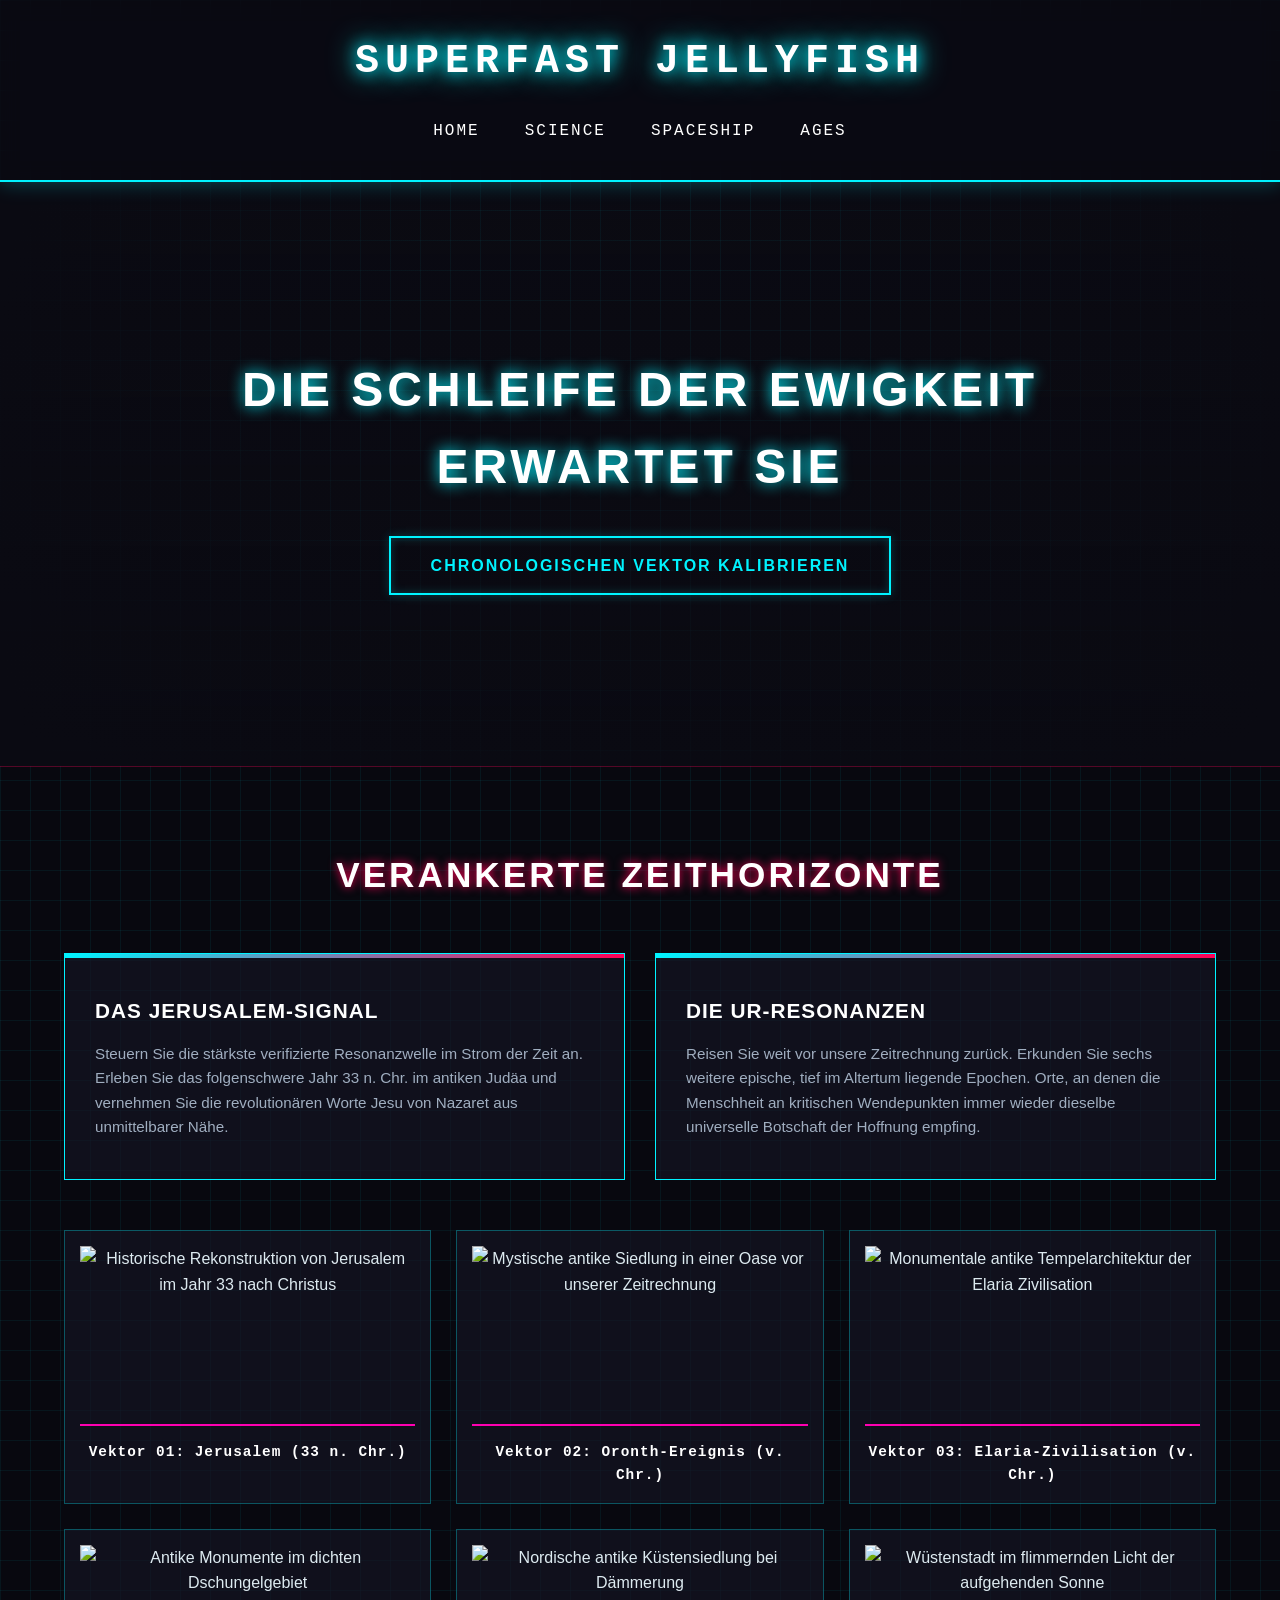
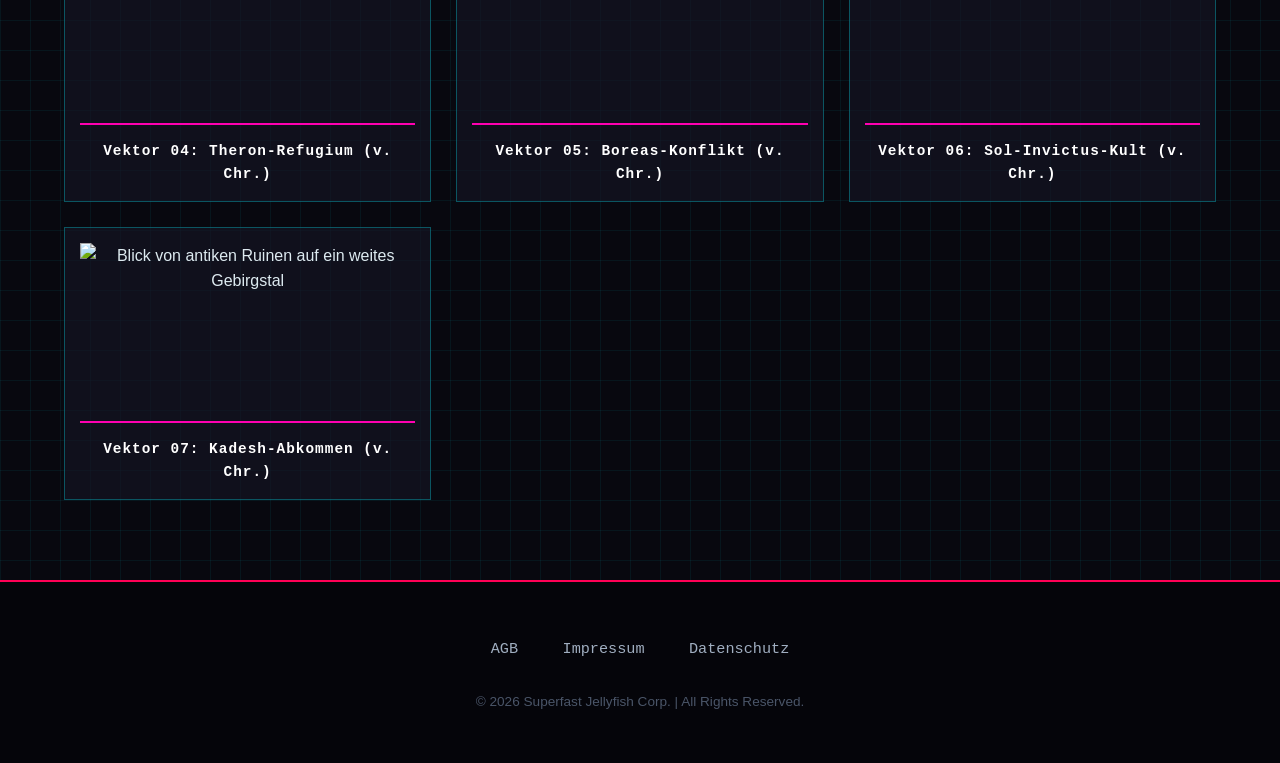
==== index.html @ eec28d20 "SuperfastJellyfish" ====
<!doctype html>
<html lang="de">
  <head>
    <meta charset="UTF-8" />
    <meta name="viewport" content="width=device-width, initial-scale=1.0" />
    <meta
      name="description"
      content="Superfast Jellyfish Corp. - Organische Zeitreisen durch Chrono-Kybernetik und biologische Raumschiff-Zucht."
    />
    <title>Superfast Jellyfish - Organic Temporal Travel</title>
    <style>
      /* --- GLOBAL STYLES & TRON-FUTURE MATRIX --- */
      :root {
        --neon-cyan: #00f3ff;
        --neon-pink: #ff0055;
        --dark-void: #0a0a12;
        --grid-line: rgba(0, 243, 255, 0.1);
        --text-gray: #a0aec0;
        --text-light: #e2e8f0;
      }

      * {
        box-sizing: border-box;
        margin: 0;
        padding: 0;
      }

      body {
        background-color: var(--dark-void);
        background-image:
          linear-gradient(var(--grid-line) 1px, transparent 1px),
          linear-gradient(90deg, var(--grid-line) 1px, transparent 1px);
        background-size: 30px 30px;
        color: var(--text-light);
        overflow-x: hidden;
        font-family: "Segoe UI", Tahoma, Geneva, Verdana, sans-serif;
        line-height: 1.6;
      }

      /* --- SEMANTIC HEADER --- */
      .main-header {
        background-color: rgba(10, 10, 18, 0.85);
        backdrop-filter: blur(10px);
        border-bottom: 2px solid var(--neon-cyan);
        box-shadow: 0 0 20px rgba(0, 243, 255, 0.3);
        padding: 30px 5%;
        display: flex;
        flex-direction: column;
        align-items: center;
        gap: 20px;
        position: sticky;
        top: 0;
        z-index: 100;
      }

      .logo {
        color: #fff;
        text-shadow:
          0 0 15px var(--neon-cyan),
          0 0 30px var(--neon-cyan);
        font-family: "Courier New", monospace;
        letter-spacing: 6px;
        font-size: 2.5rem;
        font-weight: 900;
        text-align: center;
      }

      .nav-bar {
        display: flex;
        justify-content: center;
        flex-wrap: wrap;
        gap: 15px;
      }

      .nav-bar a {
        position: relative;
        font-family: "Courier New", monospace;
        text-transform: uppercase;
        letter-spacing: 2px;
        font-size: 1rem;
        transition:
          color 0.3s,
          text-shadow 0.3s;
        margin: 5px 15px;
        text-decoration: none;
        color: #fff;
      }

      .nav-bar a:hover {
        color: var(--neon-pink);
        text-shadow: 0 0 8px var(--neon-pink);
      }

      .nav-bar a::after {
        content: "";
        position: absolute;
        width: 0;
        height: 2px;
        bottom: -5px;
        left: 0;
        background-color: var(--neon-pink);
        transition: width 0.3s;
      }

      .nav-bar a:hover::after {
        width: 100%;
      }

      /* --- HERO SECTION WITH SPACESHIP BACKGROUND --- */
      .hero {
        background:
          linear-gradient(rgba(10, 10, 18, 0.5), rgba(10, 10, 18, 0.9)),
          url("spaceship.png") no-repeat center center/cover;
        min-height: 65vh;
        border-bottom: 1px solid rgba(255, 0, 85, 0.3);
        position: relative;
        display: flex;
        flex-direction: column;
        justify-content: center;
        align-items: center;
        padding: 40px 20px;
        text-align: center;
      }

      .hero::before {
        content: "";
        position: absolute;
        top: 0;
        left: 0;
        right: 0;
        bottom: 0;
        background: radial-gradient(
          circle,
          transparent 40%,
          var(--dark-void) 95%
        );
        pointer-events: none;
      }

      .hero h1 {
        font-size: clamp(1.8rem, 5vw, 3rem);
        text-transform: uppercase;
        letter-spacing: 4px;
        color: #fff;
        text-shadow: 0 0 15px var(--neon-cyan);
        margin-bottom: 30px;
        max-width: 900px;
        z-index: 1;
      }

      .btn {
        background: transparent;
        color: var(--neon-cyan);
        border: 2px solid var(--neon-cyan);
        box-shadow:
          0 0 10px rgba(0, 243, 255, 0.2),
          inset 0 0 10px rgba(0, 243, 255, 0.2);
        padding: 15px 40px;
        font-weight: bold;
        text-transform: uppercase;
        letter-spacing: 2px;
        transition: all 0.4s ease;
        text-decoration: none;
        z-index: 1;
      }

      .btn:hover {
        background-color: var(--neon-cyan);
        color: var(--dark-void);
        box-shadow: 0 0 35px var(--neon-cyan);
        transform: scale(1.05);
      }

      /* --- RESPONSIVE GRIDS --- */
      .content-section {
        padding: 80px 5%;
        max-width: 1400px;
        margin: 0 auto;
        text-align: center;
      }

      .section-title {
        font-size: clamp(1.5rem, 4vw, 2.2rem);
        text-transform: uppercase;
        letter-spacing: 3px;
        color: #fff;
        text-shadow: 0 0 10px var(--neon-pink);
        margin-bottom: 50px;
      }

      .card-container {
        display: grid;
        grid-template-columns: repeat(auto-fit, minmax(300px, 1fr));
        gap: 30px;
      }

      .cyber-card {
        background: rgba(20, 20, 35, 0.7);
        border: 1px solid var(--neon-cyan);
        padding: 40px 30px;
        position: relative;
        transition: all 0.3s ease;
        text-align: left;
      }

      .cyber-card::before {
        content: "";
        position: absolute;
        top: 0;
        left: 0;
        width: 100%;
        height: 4px;
        background: linear-gradient(90deg, var(--neon-cyan), var(--neon-pink));
      }

      .cyber-card:hover {
        transform: translateY(-5px);
        box-shadow: 0 0 25px rgba(0, 243, 255, 0.4);
        border-color: var(--neon-pink);
      }

      .cyber-card h3 {
        color: #fff;
        margin-bottom: 15px;
        font-size: 1.3rem;
        letter-spacing: 1px;
        text-transform: uppercase;
      }

      .cyber-card p {
        color: var(--text-gray);
        font-size: 0.95rem;
      }

      /* --- GALLERY MULTI-GRID --- */
      .gallery-grid {
        display: grid;
        grid-template-columns: repeat(auto-fit, minmax(280px, 1fr));
        gap: 25px;
        margin-top: 50px;
      }

      .gallery-item {
        background: rgba(20, 20, 35, 0.7);
        border: 1px solid rgba(0, 243, 255, 0.3);
        padding: 15px;
        transition: all 0.3s;
      }

      .gallery-item:hover {
        border-color: var(--neon-cyan);
        box-shadow: 0 0 20px rgba(0, 243, 255, 0.3);
      }

      .gallery-item img {
        width: 100%;
        height: 180px;
        object-fit: cover;
        display: block;
        border-bottom: 2px solid var(--neon-pink);
        filter: hue-rotate(340deg) saturate(1.3);
      }

      .gallery-item figcaption {
        margin-top: 15px;
        font-weight: bold;
        font-family: "Courier New", monospace;
        letter-spacing: 1px;
        color: #fff;
        font-size: 0.9rem;
      }

      /* --- FOOTER --- */
      .main-footer {
        background-color: #05050a;
        border-top: 2px solid var(--neon-pink);
        padding: 50px 5%;
        text-align: center;
      }

      .footer-links {
        margin-bottom: 25px;
      }

      .footer-links a {
        color: var(--text-gray);
        text-decoration: none;
        margin: 5px 20px;
        display: inline-block;
        font-size: 0.95rem;
        font-family: "Courier New", monospace;
        transition: color 0.3s;
      }

      .footer-links a:hover {
        color: var(--neon-cyan);
        text-shadow: 0 0 5px var(--neon-cyan);
      }

      .main-footer p {
        color: #4a5568;
        font-size: 0.85rem;
      }

      @media (max-width: 768px) {
        .logo {
          font-size: 1.8rem;
          letter-spacing: 3px;
        }
        .main-header {
          padding: 20px 3%;
        }
        .content-section {
          padding: 50px 3%;
        }
      }
    </style>
  </head>
  <body>
    <header class="main-header">
      <div class="logo" role="banner">SUPERFAST JELLYFISH</div>
      <nav class="nav-bar" aria-label="Hauptnavigation">
        <a href="index.html#home">Home</a>
        <a href="science.html">Science</a>
        <a href="qualle.html">Spaceship</a>
        <a href="index.html#ages">Ages</a>
      </nav>
    </header>

    <main>
      <section id="home" class="hero" aria-label="Willkommensbereich">
        <h1>Die Schleife der Ewigkeit erwartet Sie</h1>
        <a href="time.html" class="btn">Chronologischen Vektor kalibrieren</a>
      </section>

      <section
        id="ages"
        class="content-section"
        style="background: rgba(5, 5, 10, 0.4)"
        aria-labelledby="ages-title"
      >
        <h2 id="ages-title" class="section-title">Verankerte Zeithorizonte</h2>
        <div class="card-container">
          <article class="cyber-card">
            <h3>Das Jerusalem-Signal</h3>
            <p>
              Steuern Sie die stärkste verifizierte Resonanzwelle im Strom der
              Zeit an. Erleben Sie das folgenschwere Jahr 33 n. Chr. im antiken
              Judäa und vernehmen Sie die revolutionären Worte Jesu von Nazaret
              aus unmittelbarer Nähe.
            </p>
          </article>
          <article class="cyber-card">
            <h3>Die Ur-Resonanzen</h3>
            <p>
              Reisen Sie weit vor unsere Zeitrechnung zurück. Erkunden Sie sechs
              weitere epische, tief im Altertum liegende Epochen. Orte, an denen
              die Menschheit an kritischen Wendepunkten immer wieder dieselbe
              universelle Botschaft der Hoffnung empfing.
            </p>
          </article>
        </div>

        <div class="gallery-grid">
          <figure class="gallery-item">
            <img
              src="https://picsum.photos/id/1015/400/250"
              alt="Historische Rekonstruktion von Jerusalem im Jahr 33 nach Christus"
            />
            <figcaption>Vektor 01: Jerusalem (33 n. Chr.)</figcaption>
          </figure>
          <figure class="gallery-item">
            <img
              src="https://picsum.photos/id/1016/400/250"
              alt="Mystische antike Siedlung in einer Oase vor unserer Zeitrechnung"
            />
            <figcaption>Vektor 02: Oronth-Ereignis (v. Chr.)</figcaption>
          </figure>
          <figure class="gallery-item">
            <img
              src="https://picsum.photos/id/1043/400/250"
              alt="Monumentale antike Tempelarchitektur der Elaria Zivilisation"
            />
            <figcaption>Vektor 03: Elaria-Zivilisation (v. Chr.)</figcaption>
          </figure>
          <figure class="gallery-item">
            <img
              src="https://picsum.photos/id/1039/400/250"
              alt="Antike Monumente im dichten Dschungelgebiet"
            />
            <figcaption>Vektor 04: Theron-Refugium (v. Chr.)</figcaption>
          </figure>
          <figure class="gallery-item">
            <img
              src="https://picsum.photos/id/1022/400/250"
              alt="Nordische antike Küstensiedlung bei Dämmerung"
            />
            <figcaption>Vektor 05: Boreas-Konflikt (v. Chr.)</figcaption>
          </figure>
          <figure class="gallery-item">
            <img
              src="https://picsum.photos/id/1019/400/250"
              alt="Wüstenstadt im flimmernden Licht der aufgehenden Sonne"
            />
            <figcaption>Vektor 06: Sol-Invictus-Kult (v. Chr.)</figcaption>
          </figure>
          <figure class="gallery-item">
            <img
              src="https://picsum.photos/id/1048/400/250"
              alt="Blick von antiken Ruinen auf ein weites Gebirgstal"
            />
            <figcaption>Vektor 07: Kadesh-Abkommen (v. Chr.)</figcaption>
          </figure>
        </div>
      </section>
    </main>

    <footer class="main-footer">
      <nav class="footer-links" aria-label="Rechtliche Hinweise">
        <a href="#agb">AGB</a>
        <a href="#impressum">Impressum</a>
        <a href="#datenschutz">Datenschutz</a>
      </nav>
      <p>&copy; 2026 Superfast Jellyfish Corp. | All Rights Reserved.</p>
    </footer>
  </body>
</html>
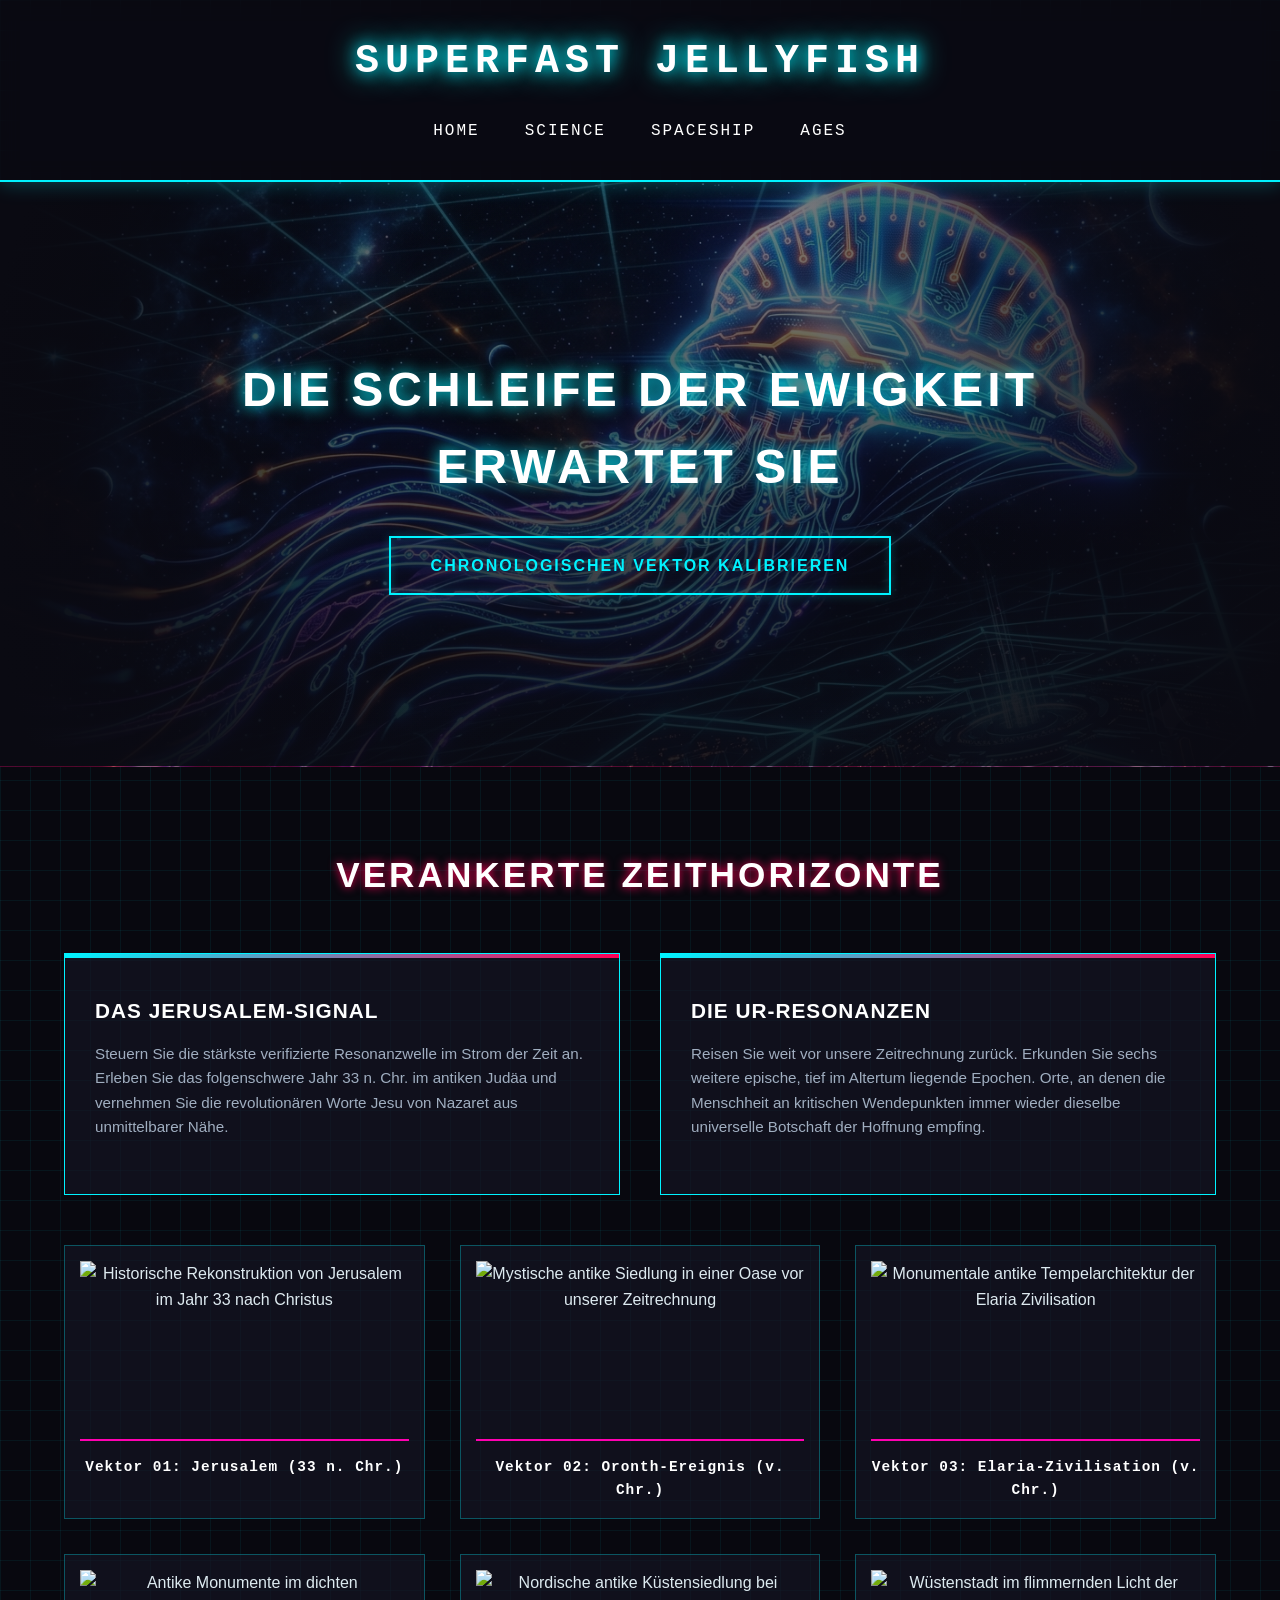
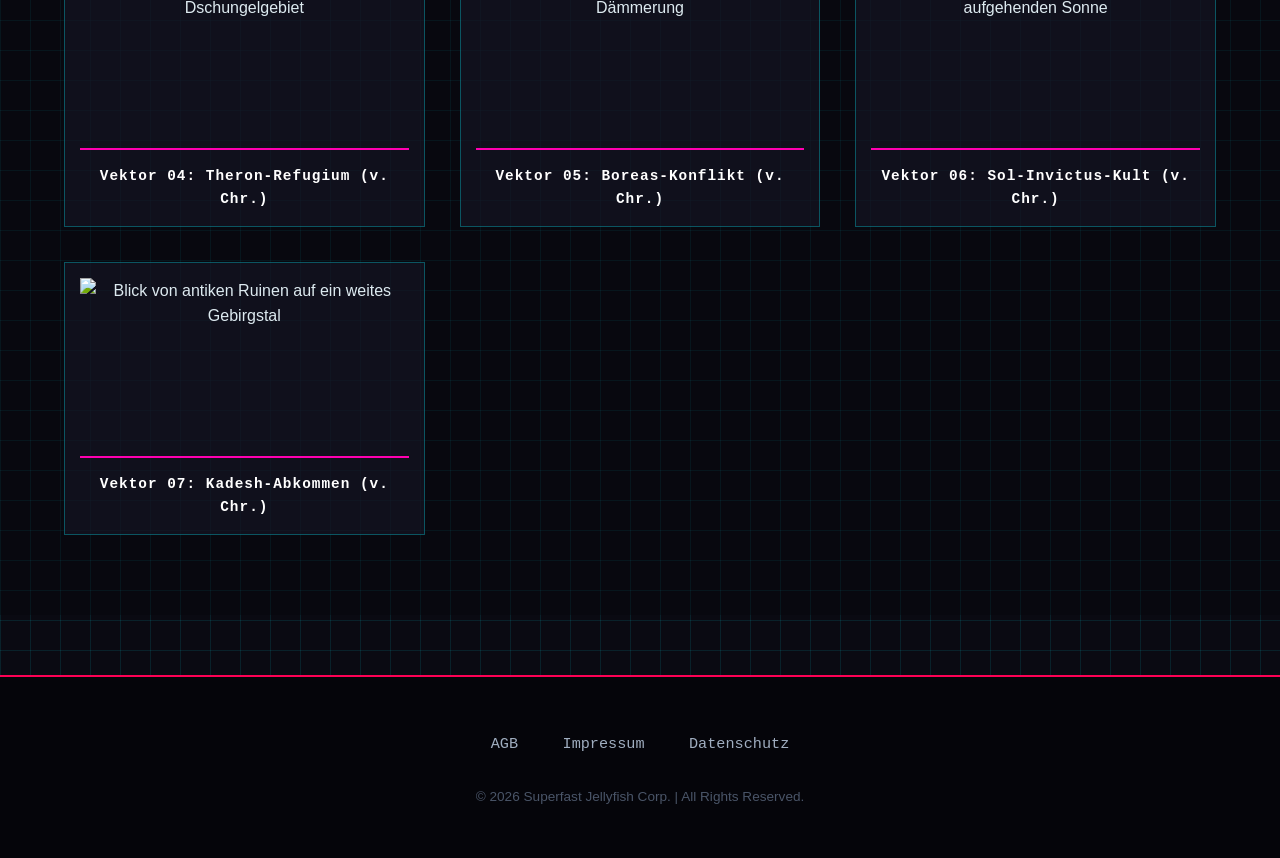
==== commit 8f86ed2e: "better" ====
--- a/index.html
+++ b/index.html
@@ -8,313 +8,7 @@
       content="Superfast Jellyfish Corp. - Organische Zeitreisen durch Chrono-Kybernetik und biologische Raumschiff-Zucht."
     />
     <title>Superfast Jellyfish - Organic Temporal Travel</title>
-    <style>
-      /* --- GLOBAL STYLES & TRON-FUTURE MATRIX --- */
-      :root {
-        --neon-cyan: #00f3ff;
-        --neon-pink: #ff0055;
-        --dark-void: #0a0a12;
-        --grid-line: rgba(0, 243, 255, 0.1);
-        --text-gray: #a0aec0;
-        --text-light: #e2e8f0;
-      }
-
-      * {
-        box-sizing: border-box;
-        margin: 0;
-        padding: 0;
-      }
-
-      body {
-        background-color: var(--dark-void);
-        background-image:
-          linear-gradient(var(--grid-line) 1px, transparent 1px),
-          linear-gradient(90deg, var(--grid-line) 1px, transparent 1px);
-        background-size: 30px 30px;
-        color: var(--text-light);
-        overflow-x: hidden;
-        font-family: "Segoe UI", Tahoma, Geneva, Verdana, sans-serif;
-        line-height: 1.6;
-      }
-
-      /* --- SEMANTIC HEADER --- */
-      .main-header {
-        background-color: rgba(10, 10, 18, 0.85);
-        backdrop-filter: blur(10px);
-        border-bottom: 2px solid var(--neon-cyan);
-        box-shadow: 0 0 20px rgba(0, 243, 255, 0.3);
-        padding: 30px 5%;
-        display: flex;
-        flex-direction: column;
-        align-items: center;
-        gap: 20px;
-        position: sticky;
-        top: 0;
-        z-index: 100;
-      }
-
-      .logo {
-        color: #fff;
-        text-shadow:
-          0 0 15px var(--neon-cyan),
-          0 0 30px var(--neon-cyan);
-        font-family: "Courier New", monospace;
-        letter-spacing: 6px;
-        font-size: 2.5rem;
-        font-weight: 900;
-        text-align: center;
-      }
-
-      .nav-bar {
-        display: flex;
-        justify-content: center;
-        flex-wrap: wrap;
-        gap: 15px;
-      }
-
-      .nav-bar a {
-        position: relative;
-        font-family: "Courier New", monospace;
-        text-transform: uppercase;
-        letter-spacing: 2px;
-        font-size: 1rem;
-        transition:
-          color 0.3s,
-          text-shadow 0.3s;
-        margin: 5px 15px;
-        text-decoration: none;
-        color: #fff;
-      }
-
-      .nav-bar a:hover {
-        color: var(--neon-pink);
-        text-shadow: 0 0 8px var(--neon-pink);
-      }
-
-      .nav-bar a::after {
-        content: "";
-        position: absolute;
-        width: 0;
-        height: 2px;
-        bottom: -5px;
-        left: 0;
-        background-color: var(--neon-pink);
-        transition: width 0.3s;
-      }
-
-      .nav-bar a:hover::after {
-        width: 100%;
-      }
-
-      /* --- HERO SECTION WITH SPACESHIP BACKGROUND --- */
-      .hero {
-        background:
-          linear-gradient(rgba(10, 10, 18, 0.5), rgba(10, 10, 18, 0.9)),
-          url("spaceship.png") no-repeat center center/cover;
-        min-height: 65vh;
-        border-bottom: 1px solid rgba(255, 0, 85, 0.3);
-        position: relative;
-        display: flex;
-        flex-direction: column;
-        justify-content: center;
-        align-items: center;
-        padding: 40px 20px;
-        text-align: center;
-      }
-
-      .hero::before {
-        content: "";
-        position: absolute;
-        top: 0;
-        left: 0;
-        right: 0;
-        bottom: 0;
-        background: radial-gradient(
-          circle,
-          transparent 40%,
-          var(--dark-void) 95%
-        );
-        pointer-events: none;
-      }
-
-      .hero h1 {
-        font-size: clamp(1.8rem, 5vw, 3rem);
-        text-transform: uppercase;
-        letter-spacing: 4px;
-        color: #fff;
-        text-shadow: 0 0 15px var(--neon-cyan);
-        margin-bottom: 30px;
-        max-width: 900px;
-        z-index: 1;
-      }
-
-      .btn {
-        background: transparent;
-        color: var(--neon-cyan);
-        border: 2px solid var(--neon-cyan);
-        box-shadow:
-          0 0 10px rgba(0, 243, 255, 0.2),
-          inset 0 0 10px rgba(0, 243, 255, 0.2);
-        padding: 15px 40px;
-        font-weight: bold;
-        text-transform: uppercase;
-        letter-spacing: 2px;
-        transition: all 0.4s ease;
-        text-decoration: none;
-        z-index: 1;
-      }
-
-      .btn:hover {
-        background-color: var(--neon-cyan);
-        color: var(--dark-void);
-        box-shadow: 0 0 35px var(--neon-cyan);
-        transform: scale(1.05);
-      }
-
-      /* --- RESPONSIVE GRIDS --- */
-      .content-section {
-        padding: 80px 5%;
-        max-width: 1400px;
-        margin: 0 auto;
-        text-align: center;
-      }
-
-      .section-title {
-        font-size: clamp(1.5rem, 4vw, 2.2rem);
-        text-transform: uppercase;
-        letter-spacing: 3px;
-        color: #fff;
-        text-shadow: 0 0 10px var(--neon-pink);
-        margin-bottom: 50px;
-      }
-
-      .card-container {
-        display: grid;
-        grid-template-columns: repeat(auto-fit, minmax(300px, 1fr));
-        gap: 30px;
-      }
-
-      .cyber-card {
-        background: rgba(20, 20, 35, 0.7);
-        border: 1px solid var(--neon-cyan);
-        padding: 40px 30px;
-        position: relative;
-        transition: all 0.3s ease;
-        text-align: left;
-      }
-
-      .cyber-card::before {
-        content: "";
-        position: absolute;
-        top: 0;
-        left: 0;
-        width: 100%;
-        height: 4px;
-        background: linear-gradient(90deg, var(--neon-cyan), var(--neon-pink));
-      }
-
-      .cyber-card:hover {
-        transform: translateY(-5px);
-        box-shadow: 0 0 25px rgba(0, 243, 255, 0.4);
-        border-color: var(--neon-pink);
-      }
-
-      .cyber-card h3 {
-        color: #fff;
-        margin-bottom: 15px;
-        font-size: 1.3rem;
-        letter-spacing: 1px;
-        text-transform: uppercase;
-      }
-
-      .cyber-card p {
-        color: var(--text-gray);
-        font-size: 0.95rem;
-      }
-
-      /* --- GALLERY MULTI-GRID --- */
-      .gallery-grid {
-        display: grid;
-        grid-template-columns: repeat(auto-fit, minmax(280px, 1fr));
-        gap: 25px;
-        margin-top: 50px;
-      }
-
-      .gallery-item {
-        background: rgba(20, 20, 35, 0.7);
-        border: 1px solid rgba(0, 243, 255, 0.3);
-        padding: 15px;
-        transition: all 0.3s;
-      }
-
-      .gallery-item:hover {
-        border-color: var(--neon-cyan);
-        box-shadow: 0 0 20px rgba(0, 243, 255, 0.3);
-      }
-
-      .gallery-item img {
-        width: 100%;
-        height: 180px;
-        object-fit: cover;
-        display: block;
-        border-bottom: 2px solid var(--neon-pink);
-        filter: hue-rotate(340deg) saturate(1.3);
-      }
-
-      .gallery-item figcaption {
-        margin-top: 15px;
-        font-weight: bold;
-        font-family: "Courier New", monospace;
-        letter-spacing: 1px;
-        color: #fff;
-        font-size: 0.9rem;
-      }
-
-      /* --- FOOTER --- */
-      .main-footer {
-        background-color: #05050a;
-        border-top: 2px solid var(--neon-pink);
-        padding: 50px 5%;
-        text-align: center;
-      }
-
-      .footer-links {
-        margin-bottom: 25px;
-      }
-
-      .footer-links a {
-        color: var(--text-gray);
-        text-decoration: none;
-        margin: 5px 20px;
-        display: inline-block;
-        font-size: 0.95rem;
-        font-family: "Courier New", monospace;
-        transition: color 0.3s;
-      }
-
-      .footer-links a:hover {
-        color: var(--neon-cyan);
-        text-shadow: 0 0 5px var(--neon-cyan);
-      }
-
-      .main-footer p {
-        color: #4a5568;
-        font-size: 0.85rem;
-      }
-
-      @media (max-width: 768px) {
-        .logo {
-          font-size: 1.8rem;
-          letter-spacing: 3px;
-        }
-        .main-header {
-          padding: 20px 3%;
-        }
-        .content-section {
-          padding: 50px 3%;
-        }
-      }
-    </style>
+    <link rel="stylesheet" href="style.css" />
   </head>
   <body>
     <header class="main-header">
@@ -323,7 +17,7 @@
         <a href="index.html#home">Home</a>
         <a href="science.html">Science</a>
         <a href="qualle.html">Spaceship</a>
-        <a href="index.html#ages">Ages</a>
+        <a href="ages.html">Ages</a>
       </nav>
     </header>
 
--- a/style.css
+++ b/style.css
@@ -0,0 +1,415 @@
+/* ==========================================================================
+   1. GLOBAL STYLES & TRON-FUTURE MATRIX
+   ========================================================================== */
+:root {
+  --neon-cyan: #00f3ff;
+  --neon-pink: #ff0055;
+  --neon-green: #39ff14;
+  --dark-void: #0a0a12;
+  --grid-line: rgba(0, 243, 255, 0.1);
+  --text-gray: #a0aec0;
+  --text-light: #e2e8f0;
+}
+
+* {
+  box-sizing: border-box;
+  margin: 0;
+  padding: 0;
+}
+
+body {
+  background-color: var(--dark-void);
+  background-image:
+    linear-gradient(var(--grid-line) 1px, transparent 1px),
+    linear-gradient(90deg, var(--grid-line) 1px, transparent 1px);
+  background-size: 30px 30px;
+  color: var(--text-light);
+  overflow-x: hidden;
+  font-family: "Segoe UI", Tahoma, Geneva, Verdana, sans-serif;
+  line-height: 1.6;
+}
+
+/* ==========================================================================
+   2. NAVIGATION & HEADER
+   ========================================================================== */
+.main-header {
+  background-color: rgba(10, 10, 18, 0.85);
+  backdrop-filter: blur(10px);
+  border-bottom: 2px solid var(--neon-cyan);
+  box-shadow: 0 0 20px rgba(0, 243, 255, 0.3);
+  padding: 30px 5%;
+  display: flex;
+  flex-direction: column;
+  align-items: center;
+  gap: 20px;
+  position: sticky;
+  top: 0;
+  z-index: 100;
+}
+
+.logo {
+  color: #fff;
+  text-shadow:
+    0 0 15px var(--neon-cyan),
+    0 0 30px var(--neon-cyan);
+  font-family: "Courier New", monospace;
+  letter-spacing: 6px;
+  font-size: 2.5rem;
+  font-weight: 900;
+  text-align: center;
+}
+
+.nav-bar {
+  display: flex;
+  justify-content: center;
+  flex-wrap: wrap;
+  gap: 15px;
+}
+
+.nav-bar a {
+  position: relative;
+  font-family: "Courier New", monospace;
+  text-transform: uppercase;
+  letter-spacing: 2px;
+  font-size: 1rem;
+  transition:
+    color 0.3s,
+    text-shadow 0.3s;
+  margin: 5px 15px;
+  text-decoration: none;
+  color: #fff;
+  z-index: 10;
+}
+
+.nav-bar a:hover {
+  color: var(--neon-pink);
+  text-shadow: 0 0 8px var(--neon-pink);
+}
+
+.nav-bar a::after {
+  content: "";
+  position: absolute;
+  width: 0;
+  height: 2px;
+  bottom: -5px;
+  left: 0;
+  background-color: var(--neon-pink);
+  transition: width 0.3s;
+}
+
+.nav-bar a:hover::after {
+  width: 100%;
+}
+
+/* ==========================================================================
+   3. HERO SECTION
+   ========================================================================== */
+.hero {
+  background:
+    linear-gradient(rgba(10, 10, 18, 0.5), rgba(10, 10, 18, 0.9)),
+    url("spaceship.png") no-repeat center center/cover;
+  min-height: 65vh;
+  border-bottom: 1px solid rgba(255, 0, 85, 0.3);
+  position: relative;
+  display: flex;
+  flex-direction: column;
+  justify-content: center;
+  align-items: center;
+  padding: 40px 20px;
+  text-align: center;
+}
+
+.hero::before {
+  content: "";
+  position: absolute;
+  top: 0;
+  left: 0;
+  right: 0;
+  bottom: 0;
+  background: radial-gradient(circle, transparent 40%, var(--dark-void) 95%);
+  pointer-events: none;
+}
+
+.hero h1 {
+  font-size: clamp(1.8rem, 5vw, 3rem);
+  text-transform: uppercase;
+  letter-spacing: 4px;
+  color: #fff;
+  text-shadow: 0 0 15px var(--neon-cyan);
+  margin-bottom: 30px;
+  max-width: 900px;
+  z-index: 1;
+}
+
+.btn,
+.btn-back,
+.launch-btn {
+  background: transparent;
+  color: var(--neon-cyan);
+  border: 2px solid var(--neon-cyan);
+  box-shadow:
+    0 0 10px rgba(0, 243, 255, 0.2),
+    inset 0 0 10px rgba(0, 243, 255, 0.2);
+  padding: 15px 40px;
+  font-weight: bold;
+  text-transform: uppercase;
+  letter-spacing: 2px;
+  transition: all 0.4s ease;
+  text-decoration: none;
+  display: inline-block;
+  cursor: pointer;
+  z-index: 1;
+}
+
+.btn:hover,
+.btn-back:hover,
+.launch-btn:hover {
+  background-color: var(--neon-cyan);
+  color: var(--dark-void);
+  box-shadow: 0 0 35px var(--neon-cyan);
+  transform: scale(1.05);
+}
+
+/* ==========================================================================
+   4. LAYOUT GRIDS
+   ========================================================================== */
+.content-section {
+  padding: 80px 5%;
+  max-width: 1400px;
+  margin: 0 auto;
+  text-align: center;
+}
+
+.section-title {
+  font-size: clamp(1.5rem, 4vw, 2.2rem);
+  text-transform: uppercase;
+  letter-spacing: 3px;
+  color: #fff;
+  text-shadow: 0 0 10px var(--neon-pink);
+  margin-bottom: 50px;
+}
+
+.card-container,
+.science-grid {
+  display: grid;
+  grid-template-columns: repeat(auto-fit, minmax(300px, 1fr));
+  gap: 40px;
+}
+
+.gallery-grid {
+  display: grid;
+  grid-template-columns: repeat(auto-fit, minmax(280px, 1fr));
+  gap: 35px;
+  margin-top: 50px;
+}
+
+/* ==========================================================================
+   5. TEXTBOXEN & FORM-PANELS (ECHTER 1.2 LUPENEFFEKT MIT GRID-OVERRIDE)
+   ========================================================================== */
+.cyber-card,
+.science-article,
+.biotech-section,
+.calibration-form {
+  background: rgba(20, 20, 35, 0.7);
+  border: 1px solid var(--neon-cyan);
+  padding: 40px 30px;
+  text-align: left;
+  position: relative;
+  transform: scale(1);
+  z-index: 1;
+  transition:
+    transform 0.3s cubic-bezier(0.25, 1, 0.5, 1),
+    box-shadow 0.3s ease,
+    border-color 0.3s ease;
+}
+
+.cyber-card::before,
+.science-article::before,
+.biotech-section::before,
+.calibration-form::before {
+  content: "";
+  position: absolute;
+  top: 0;
+  left: 0;
+  width: 100%;
+  height: 4px;
+  background: linear-gradient(90deg, var(--neon-cyan), var(--neon-pink));
+}
+
+/* Der gewollte 1.2er Zoom hebt das Element über Grid-Grenzen hinweg */
+.cyber-card:hover,
+.science-article:hover,
+.biotech-section:hover,
+.calibration-form:hover {
+  transform: scale(1.2) !important;
+  z-index: 20; /* Garantiert im Vordergrund */
+  border-color: var(--neon-pink);
+  box-shadow: 0 20px 40px rgba(255, 0, 85, 0.6);
+}
+
+.cyber-card h3,
+.science-article h2,
+.biotech-section h2,
+.calibration-form legend {
+  color: #fff;
+  margin-bottom: 15px;
+  font-size: 1.3rem;
+  letter-spacing: 1px;
+  text-transform: uppercase;
+}
+
+.cyber-card p,
+.science-article p,
+.biotech-section p {
+  color: var(--text-gray);
+  font-size: 0.95rem;
+  margin-bottom: 15px;
+}
+
+.tech-fact {
+  background: rgba(10, 10, 20, 0.6);
+  border-left: 3px solid var(--neon-green);
+  padding: 15px;
+  margin-top: 15px;
+  font-family: "Courier New", monospace;
+  font-size: 0.9rem;
+  color: var(--text-light);
+  line-height: 1.5;
+}
+
+/* ==========================================================================
+   6. BILDER-GALERIE (INNEN-ZOOM AUF 1.2)
+   ========================================================================== */
+.gallery-item {
+  background: rgba(20, 20, 35, 0.7);
+  border: 1px solid rgba(0, 243, 255, 0.3);
+  padding: 15px;
+  position: relative;
+  z-index: 1;
+  cursor: pointer;
+  overflow: hidden;
+  transition:
+    box-shadow 0.3s ease,
+    border-color 0.3s ease;
+}
+
+.gallery-item:hover {
+  border-color: var(--neon-pink);
+  box-shadow: 0 15px 35px rgba(255, 0, 85, 0.4);
+}
+
+.gallery-item img {
+  width: 100%;
+  height: 180px;
+  object-fit: cover;
+  display: block;
+  border-bottom: 2px solid var(--neon-pink);
+  filter: hue-rotate(340deg) saturate(1.3);
+  transform: scale(1);
+  transition: transform 0.3s cubic-bezier(0.25, 1, 0.5, 1);
+}
+
+.gallery-item:hover img {
+  transform: scale(1.2);
+}
+
+.gallery-item figcaption {
+  margin-top: 15px;
+  font-weight: bold;
+  font-family: "Courier New", monospace;
+  letter-spacing: 1px;
+  color: #fff;
+  font-size: 0.9rem;
+}
+
+/* ==========================================================================
+   7. FORMULARELEMENTE (TIME.HTML)
+   ========================================================================== */
+.input-group {
+  margin-bottom: 20px;
+}
+
+.input-group label {
+  display: block;
+  font-family: "Courier New", monospace;
+  color: var(--neon-cyan);
+  margin-bottom: 8px;
+}
+
+.input-group input[type="text"],
+.input-group select {
+  width: 100%;
+  padding: 12px;
+  background: rgba(10, 10, 20, 0.8);
+  border: 1px solid var(--neon-cyan);
+  color: #fff;
+  font-family: "Courier New", monospace;
+}
+
+.checkbox-grid {
+  display: grid;
+  gap: 10px;
+  margin-top: 5px;
+}
+
+.checkbox-label {
+  display: flex;
+  align-items: center;
+  gap: 10px;
+  font-family: "Courier New", monospace;
+  color: var(--text-gray);
+  cursor: pointer;
+}
+
+.launch-btn {
+  width: 100%;
+  margin-top: 20px;
+}
+
+/* ==========================================================================
+   8. FOOTER & RESPONSIVENESS
+   ========================================================================== */
+.main-footer {
+  background-color: #05050a;
+  border-top: 2px solid var(--neon-pink);
+  padding: 50px 5%;
+  text-align: center;
+  margin-top: 60px;
+}
+
+.footer-links {
+  margin-bottom: 25px;
+}
+
+.footer-links a {
+  color: var(--text-gray);
+  text-decoration: none;
+  margin: 5px 20px;
+  display: inline-block;
+  font-size: 0.95rem;
+  font-family: "Courier New", monospace;
+  transition: color 0.3s;
+}
+
+.footer-links a:hover {
+  color: var(--neon-cyan);
+  text-shadow: 0 0 5px var(--neon-cyan);
+}
+
+.main-footer p {
+  color: #4a5568;
+  font-size: 0.85rem;
+}
+
+@media (max-width: 768px) {
+  .logo {
+    font-size: 1.8rem;
+    letter-spacing: 3px;
+  }
+  .main-header {
+    padding: 20px 3%;
+  }
+  .content-section {
+    padding: 50px 3%;
+  }
+}
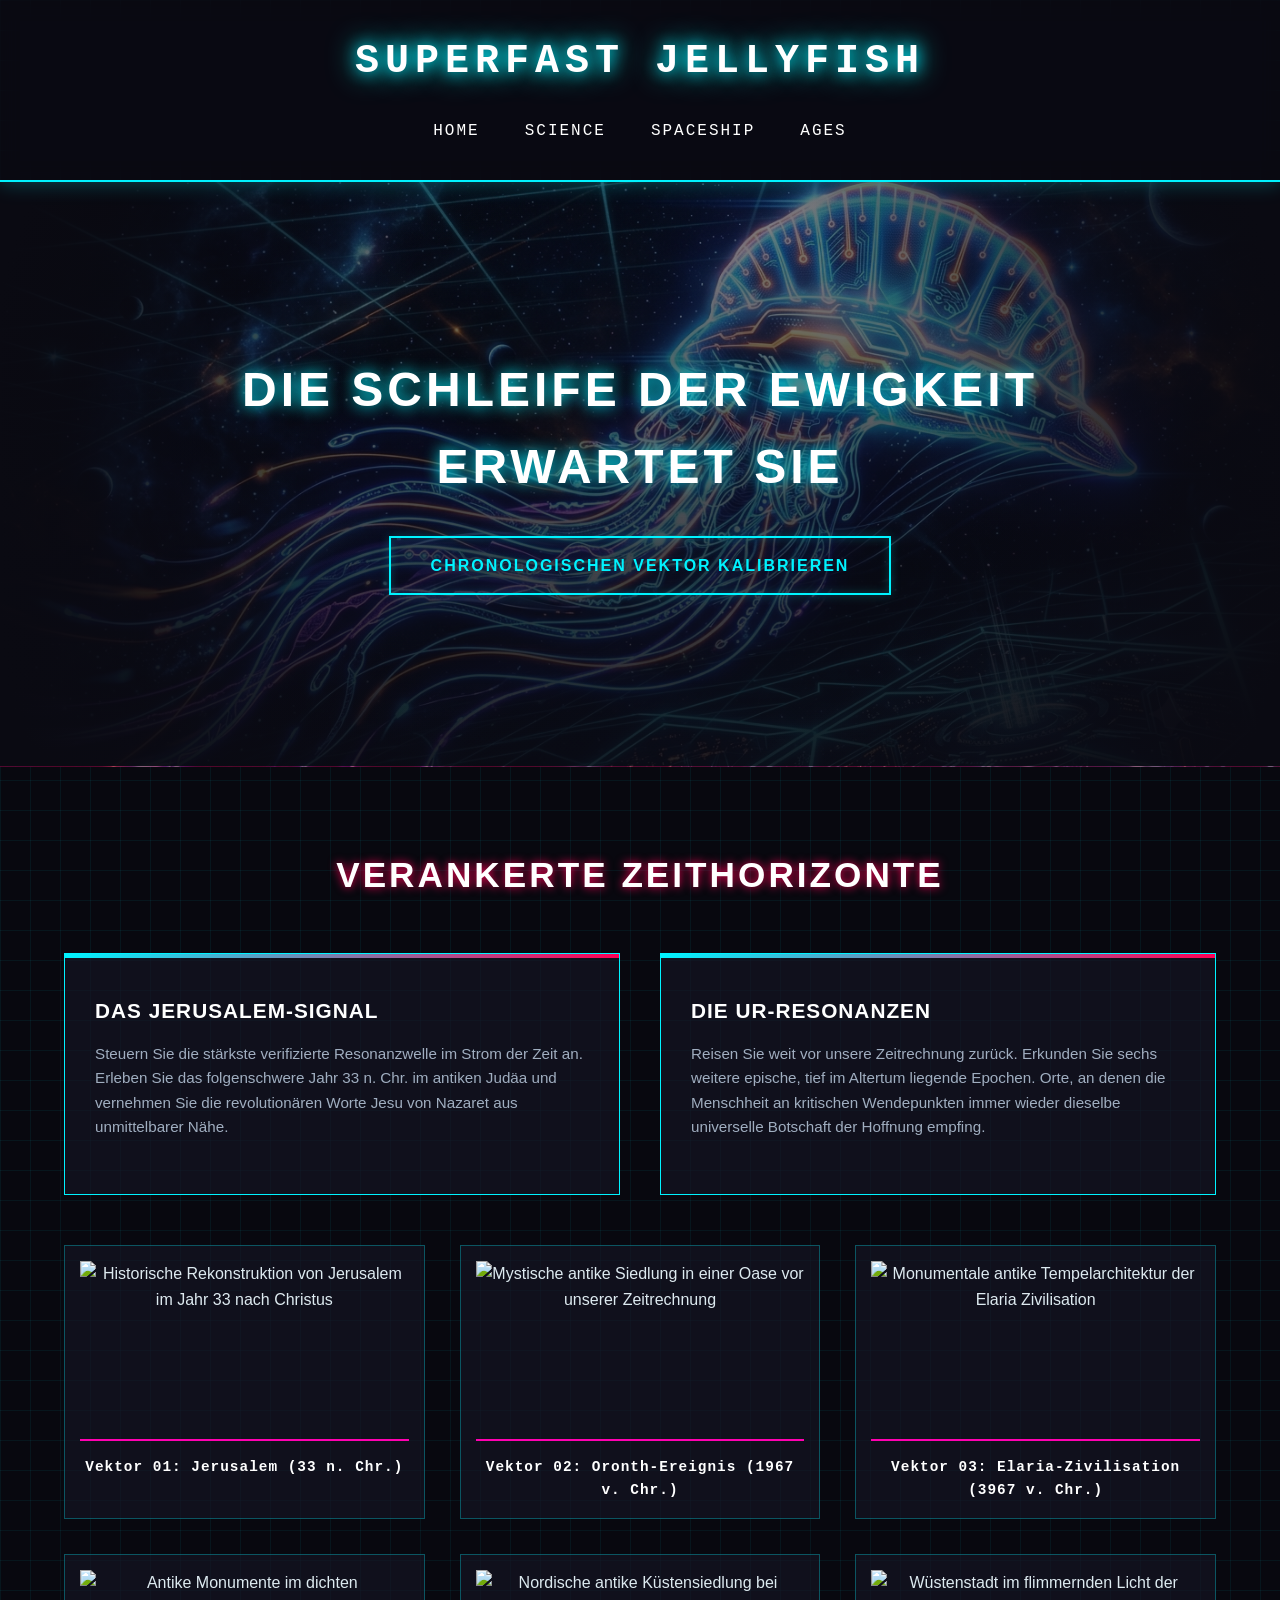
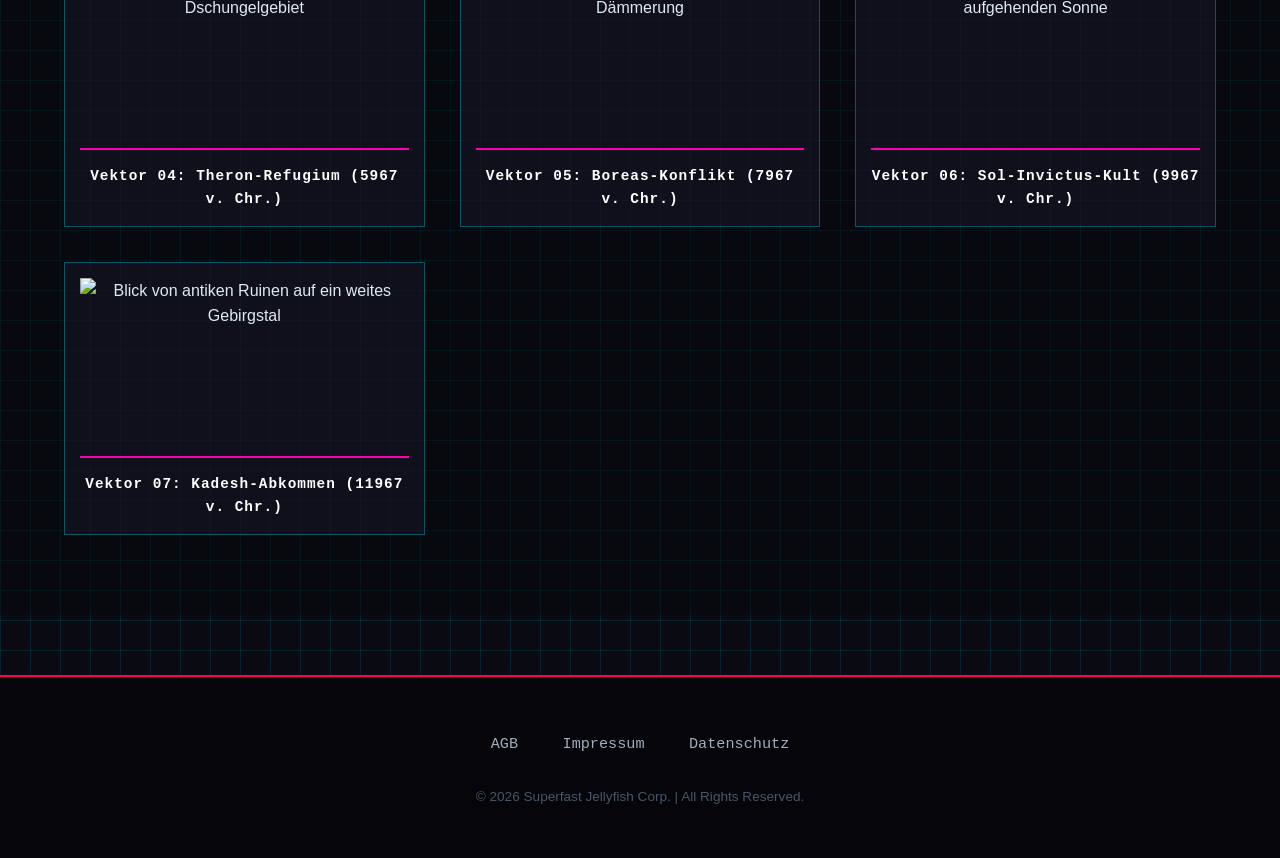
==== commit 9c71b439: "Landing page angepasst" ====
--- a/index.html
+++ b/index.html
@@ -68,42 +68,44 @@
               src="https://picsum.photos/id/1016/400/250"
               alt="Mystische antike Siedlung in einer Oase vor unserer Zeitrechnung"
             />
-            <figcaption>Vektor 02: Oronth-Ereignis (v. Chr.)</figcaption>
+            <figcaption>Vektor 02: Oronth-Ereignis (1967 v. Chr.)</figcaption>
           </figure>
           <figure class="gallery-item">
             <img
               src="https://picsum.photos/id/1043/400/250"
               alt="Monumentale antike Tempelarchitektur der Elaria Zivilisation"
             />
-            <figcaption>Vektor 03: Elaria-Zivilisation (v. Chr.)</figcaption>
+            <figcaption>
+              Vektor 03: Elaria-Zivilisation (3967 v. Chr.)
+            </figcaption>
           </figure>
           <figure class="gallery-item">
             <img
               src="https://picsum.photos/id/1039/400/250"
               alt="Antike Monumente im dichten Dschungelgebiet"
             />
-            <figcaption>Vektor 04: Theron-Refugium (v. Chr.)</figcaption>
+            <figcaption>Vektor 04: Theron-Refugium (5967 v. Chr.)</figcaption>
           </figure>
           <figure class="gallery-item">
             <img
               src="https://picsum.photos/id/1022/400/250"
               alt="Nordische antike Küstensiedlung bei Dämmerung"
             />
-            <figcaption>Vektor 05: Boreas-Konflikt (v. Chr.)</figcaption>
+            <figcaption>Vektor 05: Boreas-Konflikt (7967 v. Chr.)</figcaption>
           </figure>
           <figure class="gallery-item">
             <img
               src="https://picsum.photos/id/1019/400/250"
               alt="Wüstenstadt im flimmernden Licht der aufgehenden Sonne"
             />
-            <figcaption>Vektor 06: Sol-Invictus-Kult (v. Chr.)</figcaption>
+            <figcaption>Vektor 06: Sol-Invictus-Kult (9967 v. Chr.)</figcaption>
           </figure>
           <figure class="gallery-item">
             <img
               src="https://picsum.photos/id/1048/400/250"
               alt="Blick von antiken Ruinen auf ein weites Gebirgstal"
             />
-            <figcaption>Vektor 07: Kadesh-Abkommen (v. Chr.)</figcaption>
+            <figcaption>Vektor 07: Kadesh-Abkommen (11967 v. Chr.)</figcaption>
           </figure>
         </div>
       </section>
@@ -117,5 +119,42 @@
       </nav>
       <p>&copy; 2026 Superfast Jellyfish Corp. | All Rights Reserved.</p>
     </footer>
+    <div
+      id="game-overlay"
+      style="
+        display: none;
+        position: fixed;
+        top: 0;
+        left: 0;
+        width: 100vw;
+        height: 100vh;
+        background: #000;
+        color: #fff;
+        z-index: 9999;
+        text-align: center;
+        font-family: &quot;Courier New&quot;, monospace;
+      "
+    >
+      <h1 style="color: #00ff00; margin-top: 20px">
+        ZEITREISE FEHLGESCHLAGEN! INVASION!
+      </h1>
+      <p>
+        Nutze die Pfeiltasten (Links/Rechts) zum Bewegen und die Leertaste zum
+        Schießen!
+      </p>
+      <canvas
+        id="gameCanvas"
+        width="600"
+        height="400"
+        style="
+          border: 4px solid #00ff00;
+          background: #111;
+          display: block;
+          margin: 20px auto;
+        "
+      ></canvas>
+      <div id="score-board">Punkte: <span id="score">0</span></div>
+    </div>
+    <script src="game.js"></script>
   </body>
 </html>
--- a/style.css
+++ b/style.css
@@ -413,3 +413,236 @@
     padding: 50px 3%;
   }
 }
+/* ==========================================================================
+   9. EXTRA STYLES FOR SCIENCE GRID & CARD EFFECTS
+   ========================================================================== */
+.container {
+  max-width: 1100px;
+  margin: 60px auto;
+  padding: 0 20px;
+}
+
+.science-grid {
+  display: grid;
+  grid-template-columns: repeat(auto-fit, minmax(300px, 1fr));
+  gap: 40px;
+  margin-top: 40px;
+}
+
+.grid-margin-top {
+  margin-top: 40px;
+}
+
+/* --- THE CARD HOVER & MAGNIFY EFFECT --- */
+.science-article {
+  background: rgba(20, 20, 35, 0.7);
+  border: 1px solid var(--neon-cyan);
+  padding: 35px 25px;
+  position: relative;
+  box-shadow: 0 0 15px rgba(0, 243, 255, 0.05);
+  transform: scale(1);
+  z-index: 1;
+  transition:
+    transform 0.3s cubic-bezier(0.25, 1, 0.5, 1),
+    box-shadow 0.3s ease,
+    border-color 0.3s ease;
+}
+
+.science-article::before {
+  content: "";
+  position: absolute;
+  top: 0;
+  left: 0;
+  width: 100%;
+  height: 4px;
+  background: linear-gradient(90deg, var(--neon-cyan), var(--neon-pink));
+}
+
+/* 1.2 Lupeneffekt */
+.science-article:hover {
+  transform: scale(1.2) !important;
+  z-index: 20;
+  border-color: var(--neon-pink);
+  box-shadow: 0 20px 40px rgba(255, 0, 85, 0.6);
+}
+
+.science-article h2 {
+  color: #fff;
+  font-size: 1.4rem;
+  text-transform: uppercase;
+  letter-spacing: 1px;
+  margin-bottom: 20px;
+}
+
+.science-article p {
+  color: var(--text-gray);
+  font-size: 1rem;
+  margin-bottom: 15px;
+}
+
+.science-main-theory {
+  margin-top: 40px;
+}
+
+.article-full-width {
+  grid-column: 1 / -1;
+}
+
+/* --- BLOCKQUOTE & THEOREM --- */
+.theory-blockquote {
+  background: rgba(0, 243, 255, 0.05);
+  border: 1px dashed var(--neon-cyan);
+  padding: 30px;
+  margin: 50px 0;
+  text-align: center;
+  font-style: italic;
+  font-size: 1.2rem;
+  text-shadow: 0 0 5px rgba(0, 243, 255, 0.3);
+}
+
+.summary-theorem {
+  border-top: 1px dashed var(--neon-cyan);
+  padding-top: 15px;
+  margin-top: 15px;
+  font-style: italic;
+  color: var(--neon-green);
+}
+
+/* --- CHRONO MATRIX DATA TABLE --- */
+.table-container {
+  overflow-x: auto;
+  margin-top: 20px;
+}
+
+.chrono-table {
+  width: 100%;
+  border-collapse: collapse;
+  font-family: "Courier New", monospace;
+  font-size: 0.85rem;
+  color: var(--text-light);
+  text-align: left;
+}
+
+.chrono-table th {
+  padding: 10px;
+  border-bottom: 2px solid var(--neon-pink);
+  background: rgba(255, 0, 85, 0.1);
+}
+
+.chrono-table td {
+  padding: 10px;
+  border-bottom: 1px solid rgba(0, 243, 255, 0.2);
+}
+
+.status-stable-label {
+  font-weight: bold;
+  color: var(--neon-cyan);
+}
+
+.status-stable-text {
+  color: var(--neon-cyan);
+}
+
+.status-unstable-label {
+  font-weight: bold;
+  color: var(--neon-pink);
+}
+
+.status-unstable-text {
+  color: var(--neon-pink);
+}
+
+.table-desc {
+  color: var(--text-gray);
+}
+/* ==========================================================================
+   10. SPACESHIP BLUEPRINT SPECIFIC STYLES
+   ========================================================================== */
+.scan-container {
+  border: 2px solid var(--neon-cyan);
+  background: rgba(5, 5, 10, 0.8);
+  padding: 20px;
+  margin-bottom: 50px;
+  box-shadow: 0 0 30px rgba(0, 243, 255, 0.15);
+  position: relative;
+  transform: scale(1);
+  z-index: 1;
+  transition:
+    transform 0.3s cubic-bezier(0.25, 1, 0.5, 1),
+    box-shadow 0.3s ease,
+    border-color 0.3s ease;
+}
+
+/* Neuer Hover-Effekt für den oberen Bild-Kasten */
+.scan-container:hover {
+  transform: scale(1.05) !important;
+  z-index: 20;
+  border-color: var(--neon-pink);
+  box-shadow: 0 20px 40px rgba(255, 0, 85, 0.5);
+}
+
+.scan-container::before {
+  content: "BIOMETRIC SCAN: SUBJECT J-01 ... ONLINE";
+  position: absolute;
+  top: -12px;
+  left: 20px;
+  background: var(--dark-void);
+  color: var(--neon-green);
+  padding: 0 10px;
+  font-size: 0.8rem;
+  font-family: "Courier New", monospace;
+}
+
+.blueprint-img {
+  width: 100%;
+  max-height: 500px;
+  object-fit: cover;
+  display: block;
+  border: 1px solid rgba(255, 255, 255, 0.1);
+}
+
+.tech-specs {
+  display: grid;
+  grid-template-columns: repeat(auto-fit, minmax(200px, 1fr));
+  gap: 15px;
+  margin-top: 20px;
+  background: rgba(0, 0, 0, 0.5);
+  padding: 15px;
+  border: 1px solid rgba(0, 243, 255, 0.2);
+  font-size: 0.85rem;
+  color: var(--neon-green);
+  font-family: "Courier New", monospace;
+}
+
+.tech-fact {
+  color: var(--neon-cyan);
+  font-size: 0.95rem;
+  border-left: 2px solid var(--neon-pink);
+  padding-left: 15px;
+  line-height: 1.7;
+}
+
+.center-container {
+  text-align: center;
+  margin-top: 40px;
+}
+
+.btn-back {
+  display: inline-block;
+  background: transparent;
+  color: var(--neon-cyan);
+  border: 2px solid var(--neon-cyan);
+  padding: 12px 30px;
+  font-weight: bold;
+  text-transform: uppercase;
+  letter-spacing: 2px;
+  transition: all 0.4s ease;
+  text-decoration: none;
+  font-family: "Courier New", monospace;
+}
+
+.btn-back:hover {
+  background-color: var(--neon-cyan);
+  color: var(--dark-void);
+  box-shadow: 0 0 25px var(--neon-cyan);
+}
